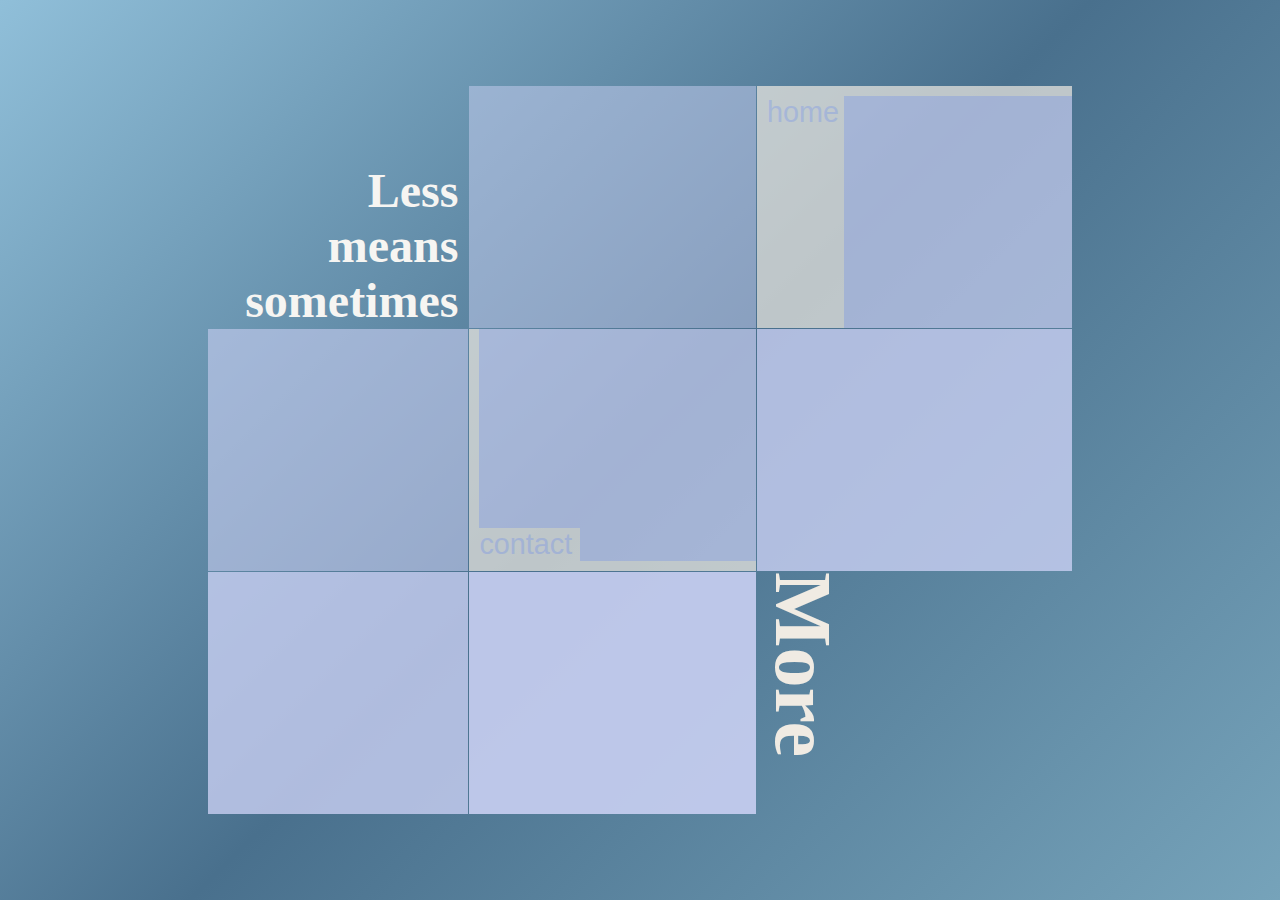
==== about.html @ 26768dcf "Add files via upload" ====
<!DOCTYPE html>
<html lang="en">
  <head>
    <meta charset="UTF-8" />
    <meta name="viewport" content="width=device-width, initial-scale=1.0" />
    <title>Less is more</title>
    <link rel="stylesheet" href="./style.css" />
  </head>
  <body id="about">
    <div class="flex-container">
      <div class="grid-container">
        <div class="top-left-container">
          <h2>
            Less<br />
            means<br />
            sometimes
          </h2>
        </div>
        <div id="a"></div>
        <button type="button" id="b"><a href="./index.html">home</a></button>
        <div id="c"></div>
        <button type="button" id="d">
          <a href="./contact.html">contact</a>
        </button>
        <div id="e"></div>
        <div id="f"></div>
        <div id="g"></div>
        <div class="bottom-right-container">
          <h1>More</h1>
        </div>
      </div>
    </div>
  </body>
</html>
---- style.css ----
body {
  height: 100vh;
  margin: 0;
  padding: 0;
  display: flex;
  justify-content: center;
  align-items: center;
}

body {
  background: linear-gradient(-45deg, #76a3ba, #49708d, #90bfd9);
  background-size: 100% 100%;
  animation: gradient 18s ease infinite;
  /* height: 100vh; */
}

@keyframes gradient {
  0% {
    background-position: 0% 50%;
  }
  50% {
    background-position: 100% 50%;
  }
  100% {
    background-position: 0% 50%;
  }
}

.flex-container {
  width: 90%;
  height: 90%;
  display: flex;
  justify-content: center;
  align-items: center;
}

.grid-container {
  width: 75%;
  height: 90%;
  display: grid;
  grid-template-columns: 1fr 1.1fr 1.21fr;
  grid-template-rows: repeat(3, 1fr);
  gap: 1px;
}

/* ======================= INDEX ======================= */

.top-left-container {
  display: flex;
  justify-content: end;
  align-items: end;
  text-align: right;
  padding-right: 10px;
}

h2 {
  margin: 0;
  color: #f6f5f2;
  font-size: 3rem;
}

#a {
  background-color: #63f2a1;
  opacity: 0.5;
}

#b {
  display: flex;
  background-color: #63f2a1;
  opacity: 0.7;
  border-style: hidden;
  border-left-style: solid;
  border-top-style: solid;
  border-width: 10px;
  border-color: #f0ebe3;
  color: #f0ebe3;
  font-size: x-large;
  margin: 0;
  padding: 0;
}

#b a {
  text-decoration: none;
  color: #63f2a1;
  background-color: #f0ebe3;
  font-size: larger;
  padding-right: 5px;
}

#b:hover {
  opacity: 0.7;
  border-color: white;
  color: white;
}

#b:hover a {
  color: #63f2a1;
  background-color: white;
}

#c {
  background-color: #63f2a1;
  opacity: 0.6;
}

#d {
  display: flex;
  align-items: end;
  background-color: #63f2a1;
  opacity: 0.7;
  border-style: hidden;
  border-left-style: solid;
  border-bottom-style: solid;
  border-width: 10px;
  border-color: #f0ebe3;
  color: #f0ebe3;
  font-size: x-large;
  margin: 0;
  padding: 0;
}

#d a {
  text-decoration: none;
  color: #63f2a1;
  background-color: #f0ebe3;
  font-size: larger;
  padding-right: 8px;
}

#d:hover {
  opacity: 0.7;
  border-color: white;
  color: white;
}

#d:hover a {
  color: #63f2a1;
  background-color: white;
}

#e {
  background-color: #63f2a1;
  opacity: 0.8;
}

#f {
  background-color: #63f2a1;
  opacity: 0.8;
}

#g {
  background-color: #63f2a1;
  opacity: 0.9;
}

.bottom-right-container {
  display: flex;
  justify-content: start;
  align-items: start;
  text-align: left;
}

h1 {
  margin: 0;
  color: #f0ebe3;
  font-size: 5rem;
  font-weight: bolder;
  writing-mode: vertical-rl;
  text-orientation: mixed;
}

/* ======================= ABOUT ======================= */

#about .top-left-container {
  display: flex;
  justify-content: end;
  align-items: end;
  text-align: right;
  padding-right: 10px;
}

#about h2 {
  margin: 0;
  color: #f6f5f2;
  font-size: 3rem;
}

#about #a {
  background-color: #c9cff2;
  opacity: 0.5;
}

#about #b {
  display: flex;
  background-color: #c9cff2;
  opacity: 0.7;
  border-style: hidden;
  border-left-style: solid;
  border-top-style: solid;
  border-width: 10px;
  border-color: #f0ebe3;
  color: #f0ebe3;
  font-size: x-large;
  margin: 0;
  padding: 0;
}

#about #b a {
  text-decoration: none;
  color: #c9cff2;
  background-color: #f0ebe3;
  font-size: larger;
  padding-right: 5px;
}

#about #b:hover {
  opacity: 0.7;
  border-color: white;
  color: white;
}

#about #b:hover a {
  color: #c9cff2;
  background-color: white;
}

#about #c {
  background-color: #c9cff2;
  opacity: 0.6;
}

#about #d {
  display: flex;
  align-items: end;
  background-color: #c9cff2;
  opacity: 0.7;
  border-style: hidden;
  border-left-style: solid;
  border-bottom-style: solid;
  border-width: 10px;
  border-color: #f0ebe3;
  color: #f0ebe3;
  font-size: x-large;
  margin: 0;
  padding: 0;
}

#about #d a {
  text-decoration: none;
  color: #c9cff2;
  background-color: #f0ebe3;
  font-size: larger;
  padding-right: 8px;
}

#about #d:hover {
  opacity: 0.7;
  border-color: white;
  color: white;
}

#about #d:hover a {
  color: #c9cff2;
  background-color: white;
}

#about #e {
  background-color: #c9cff2;
  opacity: 0.8;
}

#about #f {
  background-color: #c9cff2;
  opacity: 0.8;
}

#about #g {
  background-color: #c9cff2;
  opacity: 0.9;
}

#about .bottom-right-container {
  display: flex;
  justify-content: start;
  align-items: start;
  text-align: left;
}

#about h1 {
  margin: 0;
  color: #f0ebe3;
  font-size: 5rem;
  font-weight: bolder;
  writing-mode: vertical-rl;
  text-orientation: mixed;
}

/* ======================= CONTACT ======================= */

#contact .top-left-container {
  display: flex;
  justify-content: end;
  align-items: end;
  text-align: right;
  padding-right: 10px;
}

#contact h2 {
  margin: 0;
  color: #f6f5f2;
  font-size: 3rem;
}

#contact #a {
  background-color: #d9a9ad;
  opacity: 0.5;
}

#contact #b {
  display: flex;
  background-color: #d9a9ad;
  opacity: 0.7;
  border-style: hidden;
  border-left-style: solid;
  border-top-style: solid;
  border-width: 10px;
  border-color: #f0ebe3;
  color: #f0ebe3;
  font-size: x-large;
  margin: 0;
  padding: 0;
}

#contact #b a {
  text-decoration: none;
  color: #d9a9ad;
  background-color: #f0ebe3;
  font-size: larger;
  padding-right: 5px;
}

#contact #b:hover {
  opacity: 0.7;
  border-color: white;
  color: white;
}

#contact #b:hover a {
  color: #d9a9ad;
  background-color: white;
}

#contact #c {
  background-color: #d9a9ad;
  opacity: 0.6;
}

#contact #d {
  display: flex;
  align-items: end;
  background-color: #d9a9ad;
  opacity: 0.7;
  border-style: hidden;
  border-left-style: solid;
  border-bottom-style: solid;
  border-width: 10px;
  border-color: #f0ebe3;
  color: #f0ebe3;
  font-size: x-large;
  margin: 0;
  padding: 0;
}

#contact #d a {
  text-decoration: none;
  color: #d9a9ad;
  background-color: #f0ebe3;
  font-size: larger;
  padding-right: 8px;
}

#contact #d:hover {
  opacity: 0.7;
  border-color: white;
  color: white;
}

#contact #d:hover a {
  color: #d9a9ad;
  background-color: white;
}

#contact #e {
  background-color: #d9a9ad;
  opacity: 0.8;
}

#contact #f {
  background-color: #d9a9ad;
  opacity: 0.8;
}

#contact #g {
  background-color: #d9a9ad;
  opacity: 0.9;
}

#contact .bottom-right-container {
  display: flex;
  justify-content: start;
  align-items: start;
  text-align: left;
}

#contact h1 {
  margin: 0;
  color: #f0ebe3;
  font-size: 5rem;
  font-weight: bolder;
  writing-mode: vertical-rl;
  text-orientation: mixed;
}
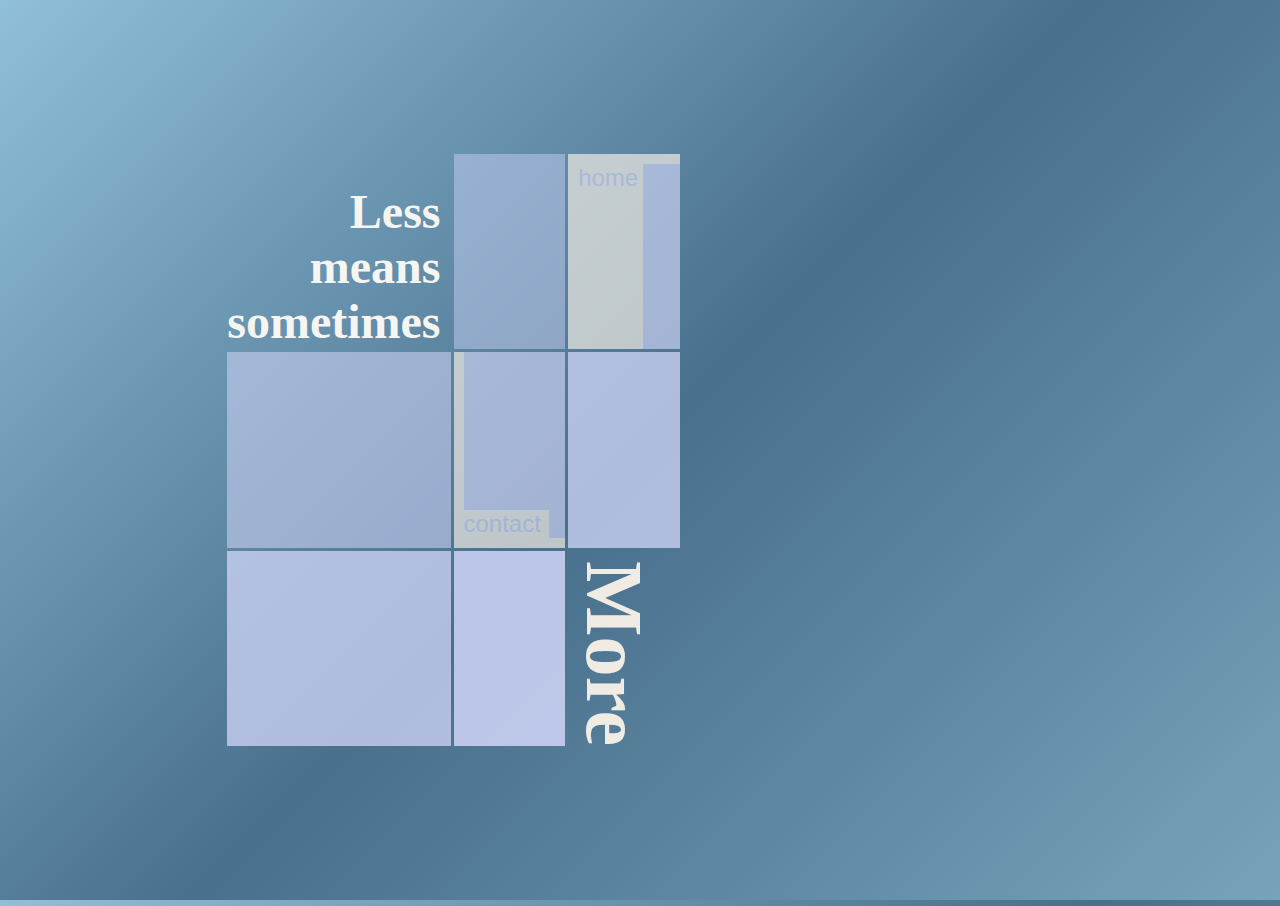
==== commit a2651a36: "Add files via upload" ====
--- a/about.html
+++ b/about.html
@@ -29,6 +29,7 @@
           <h1>More</h1>
         </div>
       </div>
+      <div class="grid-container" id="txt-backgroud"></div>
     </div>
   </body>
 </html>
--- a/style.css
+++ b/style.css
@@ -27,20 +27,36 @@
 }
 
 .flex-container {
-  width: 90%;
-  height: 90%;
-  display: flex;
+  width: 99%;
+  height: 99%;
+  display: flex;
+  flex-wrap: wrap;
   justify-content: center;
   align-items: center;
+  padding: 10px;
+  gap: 3px;
 }
 
 .grid-container {
-  width: 75%;
-  height: 90%;
+  min-width: 370px;
+  max-width: 99vw;
+  max-height: 100%;
   display: grid;
-  grid-template-columns: 1fr 1.1fr 1.21fr;
+  grid-template-columns: 2fr 1fr 1fr;
   grid-template-rows: repeat(3, 1fr);
-  gap: 1px;
+  gap: 3px;
+}
+
+#txt-background {
+  background-color: #2a3340;
+  opacity: 0.5;
+  min-width: 370px;
+  max-width: 33%;
+  margin-top: 10vh;
+  padding: 10vh;
+  color: white;
+  font-family: monospace;
+  font-size: large;
 }
 
 /* ======================= INDEX ======================= */
@@ -56,7 +72,7 @@
 h2 {
   margin: 0;
   color: #f6f5f2;
-  font-size: 3rem;
+  font-size: 2rem;
 }
 
 #a {
@@ -83,7 +99,6 @@
   text-decoration: none;
   color: #63f2a1;
   background-color: #f0ebe3;
-  font-size: larger;
   padding-right: 5px;
 }
 
@@ -123,7 +138,6 @@
   text-decoration: none;
   color: #63f2a1;
   background-color: #f0ebe3;
-  font-size: larger;
   padding-right: 8px;
 }
 
@@ -158,6 +172,7 @@
   justify-content: start;
   align-items: start;
   text-align: left;
+  padding-top: 10px;
 }
 
 h1 {
@@ -209,7 +224,6 @@
   text-decoration: none;
   color: #c9cff2;
   background-color: #f0ebe3;
-  font-size: larger;
   padding-right: 5px;
 }
 
@@ -249,7 +263,6 @@
   text-decoration: none;
   color: #c9cff2;
   background-color: #f0ebe3;
-  font-size: larger;
   padding-right: 8px;
 }
 
@@ -284,6 +297,7 @@
   justify-content: start;
   align-items: start;
   text-align: left;
+  padding-top: 10px;
 }
 
 #about h1 {
@@ -335,7 +349,6 @@
   text-decoration: none;
   color: #d9a9ad;
   background-color: #f0ebe3;
-  font-size: larger;
   padding-right: 5px;
 }
 
@@ -375,7 +388,6 @@
   text-decoration: none;
   color: #d9a9ad;
   background-color: #f0ebe3;
-  font-size: larger;
   padding-right: 8px;
 }
 
@@ -410,6 +422,7 @@
   justify-content: start;
   align-items: start;
   text-align: left;
+  padding-top: 10px;
 }
 
 #contact h1 {
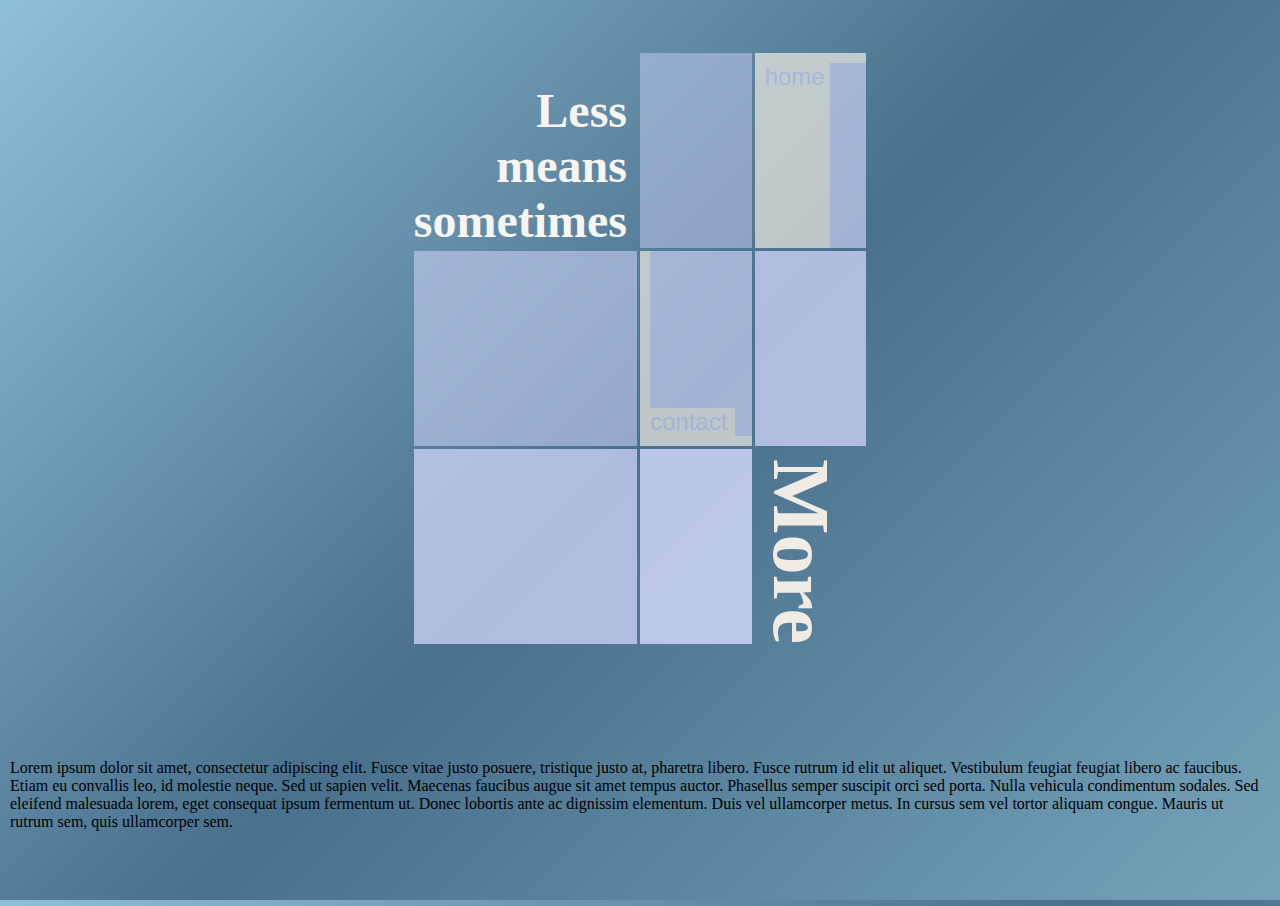
==== commit 152a4f03: "Add files via upload" ====
--- a/about.html
+++ b/about.html
@@ -29,7 +29,19 @@
           <h1>More</h1>
         </div>
       </div>
-      <div class="grid-container" id="txt-backgroud"></div>
+      <div id="txt-backgroud">
+        <p>
+          Lorem ipsum dolor sit amet, consectetur adipiscing elit. Fusce vitae
+          justo posuere, tristique justo at, pharetra libero. Fusce rutrum id
+          elit ut aliquet. Vestibulum feugiat feugiat libero ac faucibus. Etiam
+          eu convallis leo, id molestie neque. Sed ut sapien velit. Maecenas
+          faucibus augue sit amet tempus auctor. Phasellus semper suscipit orci
+          sed porta. Nulla vehicula condimentum sodales. Sed eleifend malesuada
+          lorem, eget consequat ipsum fermentum ut. Donec lobortis ante ac
+          dignissim elementum. Duis vel ullamcorper metus. In cursus sem vel
+          tortor aliquam congue. Mauris ut rutrum sem, quis ullamcorper sem.
+        </p>
+      </div>
     </div>
   </body>
 </html>
--- a/style.css
+++ b/style.css
@@ -11,7 +11,6 @@
   background: linear-gradient(-45deg, #76a3ba, #49708d, #90bfd9);
   background-size: 100% 100%;
   animation: gradient 18s ease infinite;
-  /* height: 100vh; */
 }
 
 @keyframes gradient {
@@ -39,7 +38,7 @@
 
 .grid-container {
   min-width: 370px;
-  max-width: 99vw;
+  max-width: 98vw;
   max-height: 100%;
   display: grid;
   grid-template-columns: 2fr 1fr 1fr;
@@ -56,7 +55,7 @@
   padding: 10vh;
   color: white;
   font-family: monospace;
-  font-size: large;
+  font-size: 1.25rem;
 }
 
 /* ======================= INDEX ======================= */
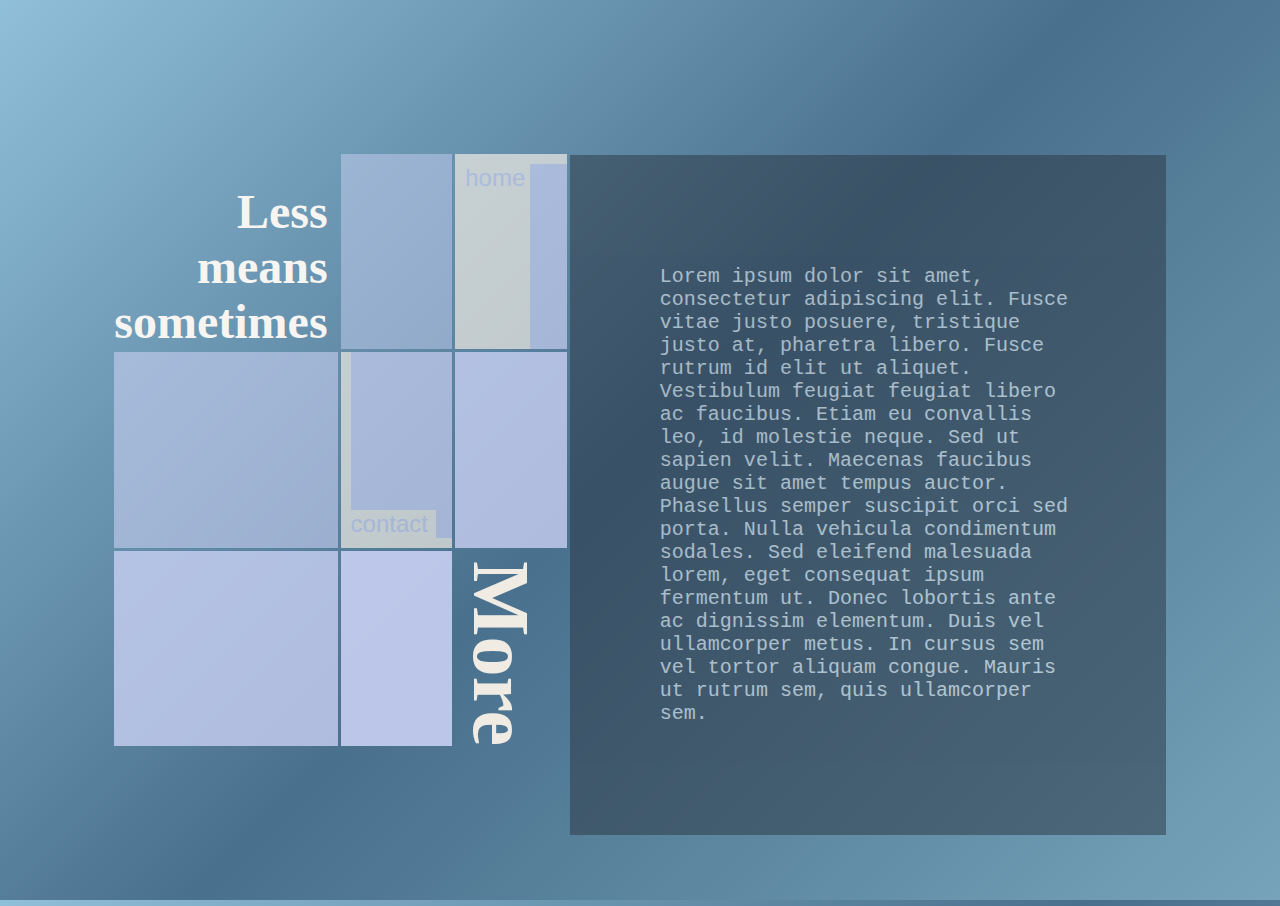
==== commit e0927f49: "Add files via upload" ====
--- a/about.html
+++ b/about.html
@@ -29,7 +29,7 @@
           <h1>More</h1>
         </div>
       </div>
-      <div id="txt-backgroud">
+      <div id="txt-background">
         <p>
           Lorem ipsum dolor sit amet, consectetur adipiscing elit. Fusce vitae
           justo posuere, tristique justo at, pharetra libero. Fusce rutrum id
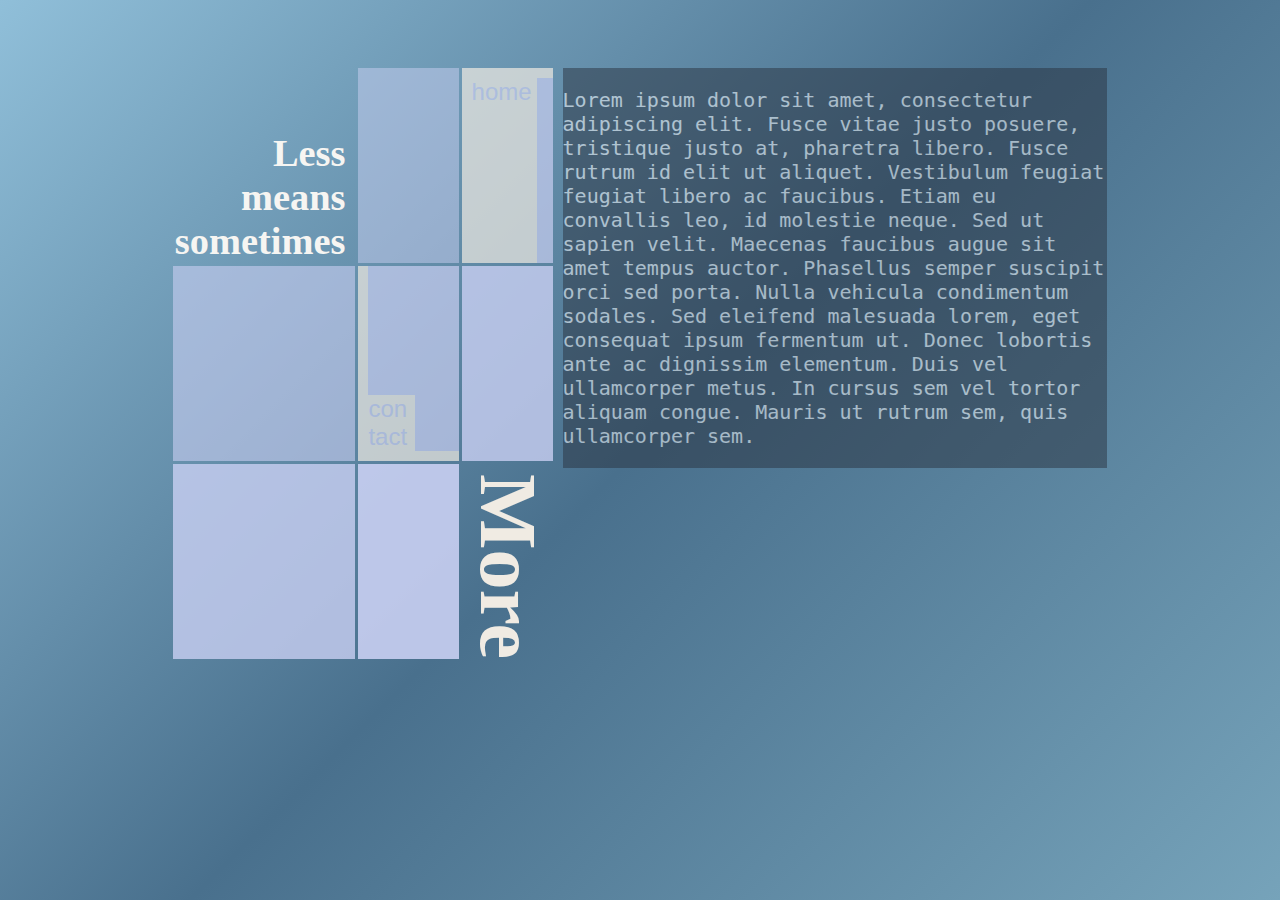
==== commit c216ac27: "Add files via upload" ====
--- a/about.html
+++ b/about.html
@@ -20,7 +20,7 @@
         <button type="button" id="b"><a href="./index.html">home</a></button>
         <div id="c"></div>
         <button type="button" id="d">
-          <a href="./contact.html">contact</a>
+          <a href="./contact.html">con<br />tact</a>
         </button>
         <div id="e"></div>
         <div id="f"></div>
--- a/style.css
+++ b/style.css
@@ -26,33 +26,32 @@
 }
 
 .flex-container {
-  width: 99%;
-  height: 99%;
+  width: 85%;
+  height: 85%;
   display: flex;
   flex-wrap: wrap;
   justify-content: center;
-  align-items: center;
-  padding: 10px;
-  gap: 3px;
-}
+  align-items: start;
+  gap: 10px;
+}
+
+/* grid containers */
 
 .grid-container {
-  min-width: 370px;
-  max-width: 98vw;
+  min-width: 375px;
+  max-width: 50%;
   max-height: 100%;
   display: grid;
-  grid-template-columns: 2fr 1fr 1fr;
+  grid-template-columns: 2fr 1.1fr 1fr;
   grid-template-rows: repeat(3, 1fr);
   gap: 3px;
 }
 
 #txt-background {
+  min-width: 375px;
+  max-width: 50%;
   background-color: #2a3340;
   opacity: 0.5;
-  min-width: 370px;
-  max-width: 33%;
-  margin-top: 10vh;
-  padding: 10vh;
   color: white;
   font-family: monospace;
   font-size: 1.25rem;
@@ -71,7 +70,7 @@
 h2 {
   margin: 0;
   color: #f6f5f2;
-  font-size: 2rem;
+  font-size: 2.4rem;
 }
 
 #a {
@@ -193,12 +192,6 @@
   padding-right: 10px;
 }
 
-#about h2 {
-  margin: 0;
-  color: #f6f5f2;
-  font-size: 3rem;
-}
-
 #about #a {
   background-color: #c9cff2;
   opacity: 0.5;
@@ -318,12 +311,6 @@
   padding-right: 10px;
 }
 
-#contact h2 {
-  margin: 0;
-  color: #f6f5f2;
-  font-size: 3rem;
-}
-
 #contact #a {
   background-color: #d9a9ad;
   opacity: 0.5;
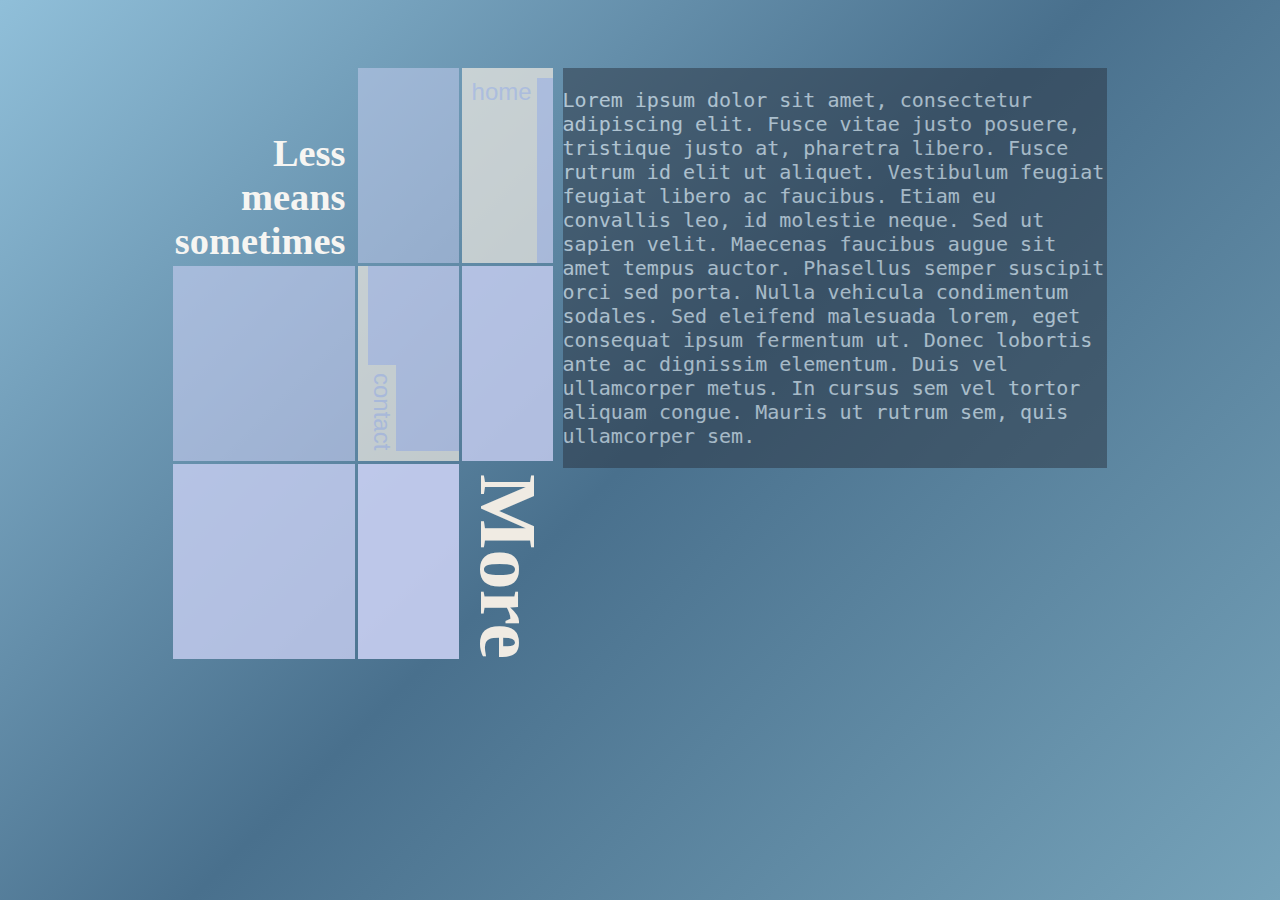
==== commit 4eb9f1ac: "Add files via upload" ====
--- a/about.html
+++ b/about.html
@@ -20,7 +20,7 @@
         <button type="button" id="b"><a href="./index.html">home</a></button>
         <div id="c"></div>
         <button type="button" id="d">
-          <a href="./contact.html">con<br />tact</a>
+          <a href="./contact.html">contact</a>
         </button>
         <div id="e"></div>
         <div id="f"></div>
--- a/style.css
+++ b/style.css
@@ -136,7 +136,9 @@
   text-decoration: none;
   color: #63f2a1;
   background-color: #f0ebe3;
-  padding-right: 8px;
+  padding-top: 8px;
+  writing-mode: vertical-rl;
+  text-orientation: mixed;
 }
 
 #d:hover {
@@ -146,8 +148,12 @@
 }
 
 #d:hover a {
+  text-decoration: none;
   color: #63f2a1;
   background-color: white;
+  padding-top: 8px;
+  writing-mode: vertical-rl;
+  text-orientation: mixed;
 }
 
 #e {
@@ -255,7 +261,9 @@
   text-decoration: none;
   color: #c9cff2;
   background-color: #f0ebe3;
-  padding-right: 8px;
+  padding-top: 8px;
+  writing-mode: vertical-rl;
+  text-orientation: mixed;
 }
 
 #about #d:hover {
@@ -265,8 +273,12 @@
 }
 
 #about #d:hover a {
+  text-decoration: none;
   color: #c9cff2;
   background-color: white;
+  padding-top: 8px;
+  writing-mode: vertical-rl;
+  text-orientation: mixed;
 }
 
 #about #e {
@@ -374,7 +386,9 @@
   text-decoration: none;
   color: #d9a9ad;
   background-color: #f0ebe3;
-  padding-right: 8px;
+  padding-top: 8px;
+  writing-mode: vertical-rl;
+  text-orientation: mixed;
 }
 
 #contact #d:hover {
@@ -384,8 +398,12 @@
 }
 
 #contact #d:hover a {
+  text-decoration: none;
   color: #d9a9ad;
   background-color: white;
+  padding-top: 8px;
+  writing-mode: vertical-rl;
+  text-orientation: mixed;
 }
 
 #contact #e {
